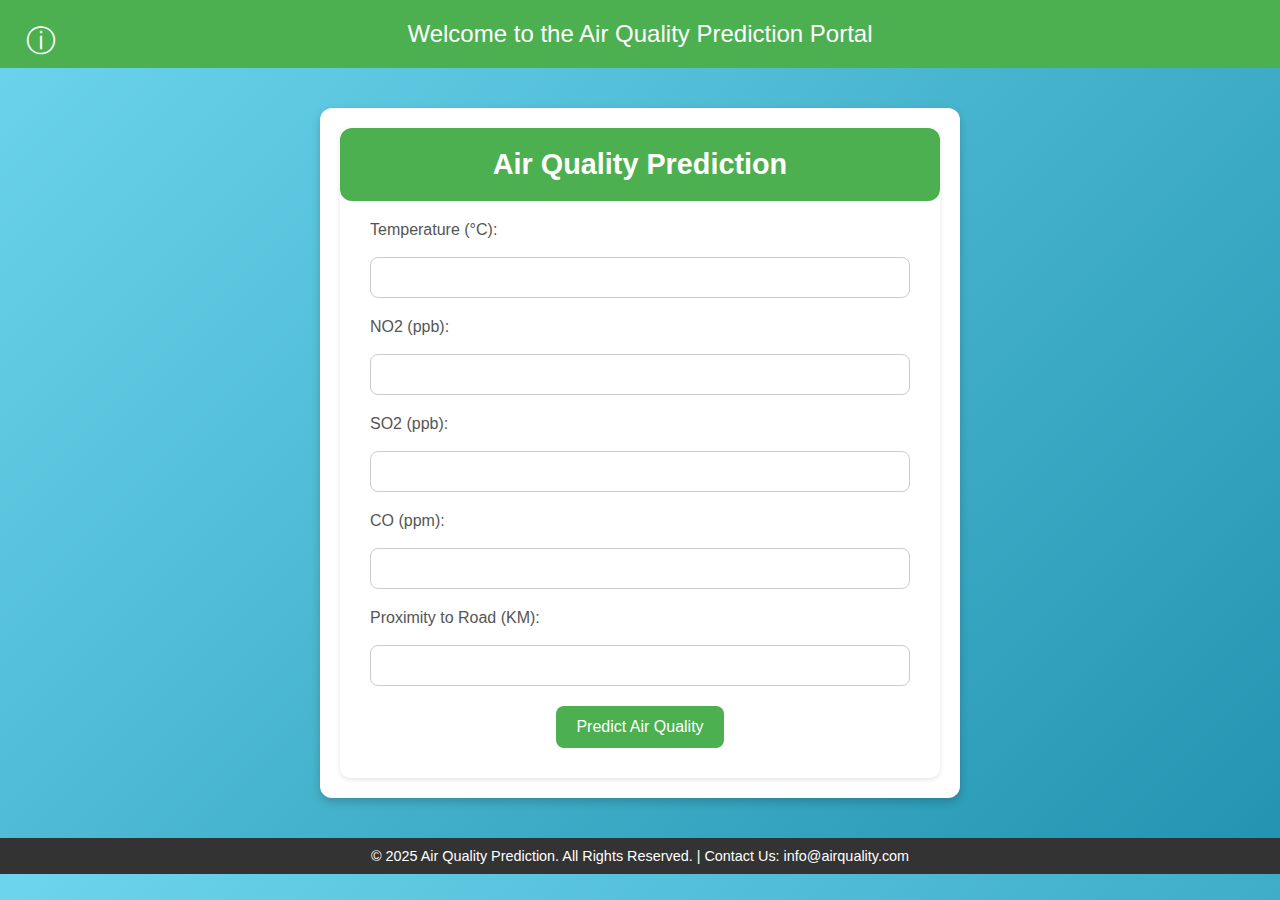
==== templates/index.html @ a675106d "Update and rename app.html to index.html" ====
<!DOCTYPE html>
<html lang="en">
<head>
    <meta charset="UTF-8">
    <meta name="viewport" content="width=device-width, initial-scale=1.0">
    <title>Air Quality Prediction</title>
    <style>
        /* Global Styles */
        body {
            font-family: 'Arial', sans-serif;
            margin: 0;
            padding: 0;
            background: linear-gradient(135deg, #6dd5ed, #2193b0);
            color: #333;
            overflow-x: hidden;
        }

        /* Header Section */
        .header {
            background: #4CAF50;
            color: #fff;
            padding: 20px;
            text-align: center;
            font-size: 1.5rem;
        }

        /* Burger Button */
        .burger-button {
            position: absolute;
            top: 20px;
            left: 20px;
            background-color: transparent;
            border: none;
            cursor: pointer;
            font-size: 30px;
            color: #fff;
            z-index: 10;
        }

        /* Main Container */
        .main-container {
            display: flex;
            justify-content: space-between;
            align-items: stretch;
            background: #fff;
            border-radius: 12px;
            box-shadow: 0 4px 10px rgba(0, 0, 0, 0.2);
            overflow: hidden;
            padding: 20px;
            margin: 40px auto;
            width: 50%; /* Initial width */
            transition: width 0.3s ease;
            box-sizing: border-box;
        }

        /* Info Section */
        .info-section {
            flex: 1;
            padding: 30px;
            background: #f9f9f9;
            border-radius: 10px;
            box-shadow: 0 2px 5px rgba(0, 0, 0, 0.1);
            display: none;
            transition: display 0.3s ease-in-out;
        }

        .info-section.show {
            display: block;
        }

        .info-section h2 {
            font-size: 1.8rem;
            color: #333;
            margin-bottom: 20px;
        }

        .info-section p {
            line-height: 1.6;
            margin-bottom: 20px;
        }

        .info-section ul {
            list-style-type: disc;
            padding-left: 20px;
            margin-bottom: 20px;
        }

        .info-section ul li {
            margin-bottom: 10px;
        }

        /* Form Container */
        .form-container {
            flex: 1;
            padding: 30px;
            background: #fff;
            text-align: center;
            border-radius: 10px;
            box-shadow: 0 2px 5px rgba(0, 0, 0, 0.1);
            max-width: 600px;
            width: 100%;
            box-sizing: border-box;
        }

        .form-container h2 {
            font-size: 1.8rem;
            color: #fff;
            margin: -30px -30px 20px -30px;
            padding: 20px 30px;
            background-color: #4CAF50;
            border-radius: 12px;
        }

        label {
            font-size: 1rem;
            color: #555;
            margin-bottom: 8px;
            display: block;
            text-align: left;
        }

        input[type="number"] {
            width: 100%;
            padding: 12px;
            margin: 10px 0 20px 0;
            border: 1px solid #ccc;
            border-radius: 8px;
            box-sizing: border-box;
        }

        input[type="submit"] {
            background-color: #4CAF50;
            color: #fff;
            border: none;
            padding: 12px 20px;
            font-size: 1rem;
            border-radius: 8px;
            cursor: pointer;
        }

        input[type="submit"]:hover {
            background-color: #45a049;
        }

        /* Footer Section */
        .footer {
            background: #333;
            color: #fff;
            text-align: center;
            padding: 10px 20px;
            font-size: 0.9rem;
        }
    </style>
</head>
<body>
    <!-- Burger Button -->
    <button class="burger-button" onclick="toggleInfo()">&#9432;</button>

    <!-- Header Section -->
    <div class="header">
        Welcome to the Air Quality Prediction Portal
    </div>

    <!-- Main Container -->
    <div class="main-container" id="mainContainer">
        <!-- Left Section (Information) -->
        <div class="info-section" id="infoSection">
            <h2>Why Predict Air Quality?</h2>
            <p>
                Monitoring air quality is essential for maintaining a healthy lifestyle. 
                Predicting air quality helps in identifying harmful pollutants and 
                taking necessary measures to improve environmental conditions.
            </p>
            <h2>Input Guidelines</h2>
            <p>Please provide the following inputs to predict air quality:</p>
            <ul>
                <li><strong>Temperature (°C):</strong> Enter the current temperature in Celsius.</li>
                <li><strong>NO2 (ppb):</strong> Provide the Nitrogen Dioxide concentration in parts per billion.</li>
                <li><strong>SO2 (ppb):</strong> Enter the Sulfur Dioxide concentration in parts per billion.</li>
                <li><strong>CO (ppm):</strong> Input the Carbon Monoxide concentration in parts per million.</li>
                <li><strong>Proximity to Road (KM):</strong> Specify the distance to the nearest road in kilometers.</li>
            </ul>
        </div>

        <!-- Right Section (Form) -->
        <div class="form-container">
            <h2>Air Quality Prediction</h2>
            <form action="/predict" method="post">
                <label for="Temperature">Temperature (°C):</label>
                <input type="number" step="any" name="Temperature" required>

                <label for="NO2">NO2 (ppb):</label>
                <input type="number" step="any" name="NO2" required>

                <label for="SO2">SO2 (ppb):</label>
                <input type="number" step="any" name="SO2" required>

                <label for="CO">CO (ppm):</label>
                <input type="number" step="any" name="CO" required>

                <label for="Proximity">Proximity to Road (KM):</label>
                <input type="number" step="any" name="Proximity" required>

                <input type="submit" value="Predict Air Quality">
            </form>
        </div>
    </div>

    <!-- Footer Section -->
    <div class="footer">
        &copy; 2025 Air Quality Prediction. All Rights Reserved. | Contact Us: info@airquality.com
    </div>

    <!-- JavaScript for Burger Button -->
    <script>
        function toggleInfo() {
            var infoSection = document.getElementById("infoSection");
            var mainContainer = document.getElementById("mainContainer");

            infoSection.classList.toggle("show");

            // Adjust the container width when info is toggled
            if (infoSection.classList.contains("show")) {
                mainContainer.style.width = "90%"; // Expand width
            } else {
                mainContainer.style.width = "50%"; // Shrink width
            }
        }
    </script>
</body>
</html>
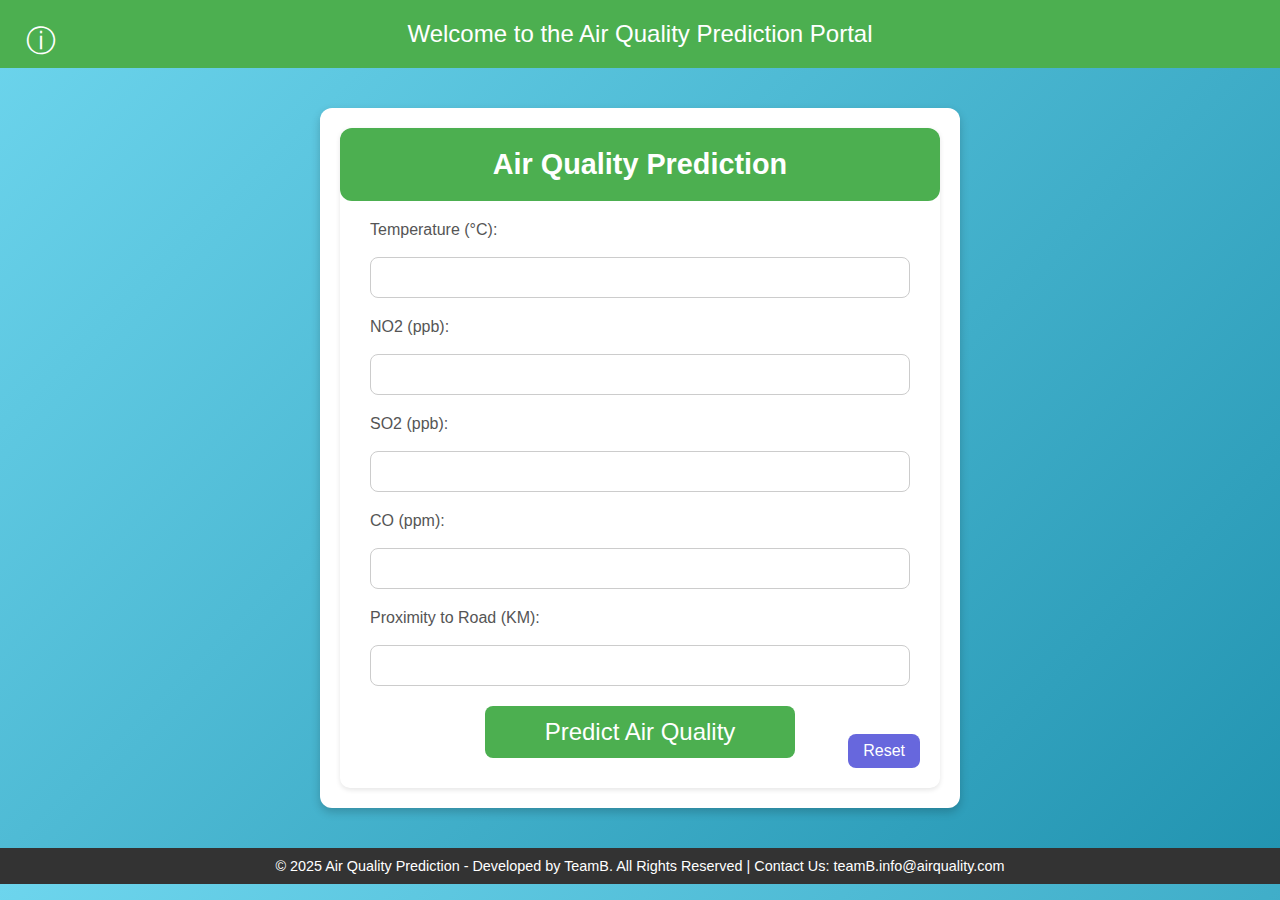
==== commit 2d99d12e: "Update index.html" ====
--- a/templates/index.html
+++ b/templates/index.html
@@ -6,6 +6,8 @@
     <title>Air Quality Prediction</title>
     <style>
         /* Global Styles */
+        
+
         body {
             font-family: 'Arial', sans-serif;
             margin: 0;
@@ -100,6 +102,7 @@
             max-width: 600px;
             width: 100%;
             box-sizing: border-box;
+            position: relative;
         }
 
         .form-container h2 {
@@ -132,14 +135,33 @@
             background-color: #4CAF50;
             color: #fff;
             border: none;
-            padding: 12px 20px;
+            padding: 12px 60px;
+            font-size: 1.5rem;
+            border-radius: 8px;
+            cursor: pointer;
+            width:auto;
+        }
+
+        input[type="submit"]:hover {
+            background-color: #45a049;
+        }
+
+        .reset-button{
+            background-color: rgb(103, 103, 221);
+            color: #fff;
+            border:none;
+            padding: 8px 15px;
             font-size: 1rem;
             border-radius: 8px;
             cursor: pointer;
-        }
-
-        input[type="submit"]:hover {
-            background-color: #45a049;
+            position: absolute;
+            right:20px;
+            bottom: 20px;
+            
+        }
+
+        .reset-button:hover{
+            background-color: blue;
         }
 
         /* Footer Section */
@@ -202,13 +224,15 @@
                 <input type="number" step="any" name="Proximity" required>
 
                 <input type="submit" value="Predict Air Quality">
+
+                <input type="reset" value="Reset" class="reset-button">
             </form>
         </div>
     </div>
 
     <!-- Footer Section -->
     <div class="footer">
-        &copy; 2025 Air Quality Prediction. All Rights Reserved. | Contact Us: info@airquality.com
+        &copy; 2025 Air Quality Prediction - Developed by TeamB. All Rights Reserved | Contact Us: teamB.info@airquality.com
     </div>
 
     <!-- JavaScript for Burger Button -->
